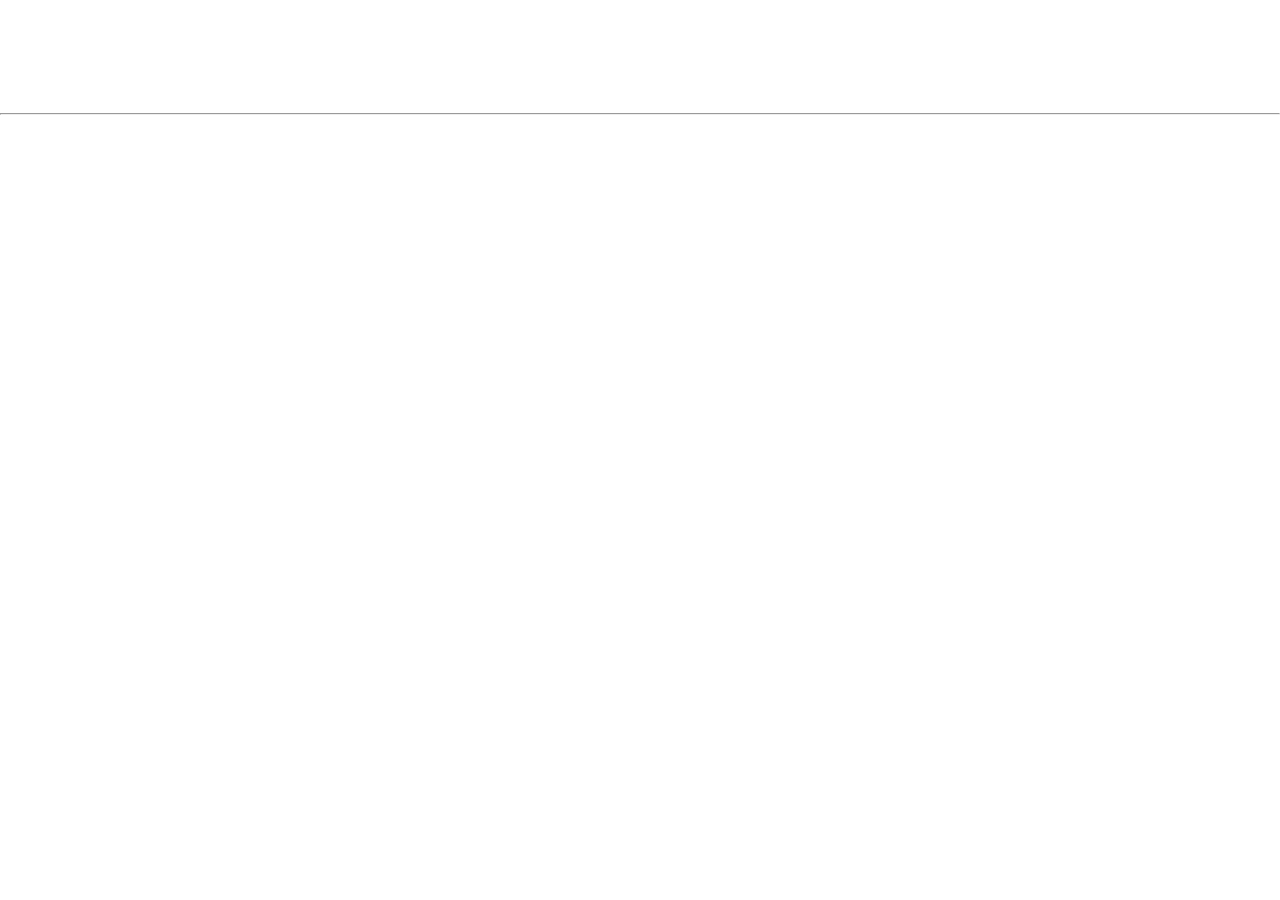
==== about.html @ 6d9e2710 "分頁" ====
<!DOCTYPE html>
<html lang="zh">
<head>
    <meta charset="UTF-8">
    <meta name="viewport" content="width=device-width, initial-scale=1.0">
    <title>關於我</title>
    <link rel="stylesheet" href="style.css">
</head>
<body>
    <div id="banner-about">
        <nav>
            <a href="./index.html">微甜蛋糕屋</a>
            <a href="./about.html">關於我</a>
            <a href="#">聯絡我</a>
        </nav>
        <p>感謝一路上有你，簡單卻不容易的美味</p>
        <hr>
        <h2>關於我</h2>
    </div>
</body>
</html>
---- style.css ----
*{margin: 0;
padding: 0;
box-sizing: border-box;
font-family: 微軟正黑體;}

#banner{width: 100%;
height: 100vh;
background-image: url(./img/banner.jpg);
background-size: cover;
color:white;
background-attachment: fixed;

}
/* 橫幅 */
#banner nav, #banner-about nav {
    padding: 30px;
}

#banner a, #banner-about a {
    color:white;
    text-decoration: none;
    font-size: 24px;
    padding: 0 30px;
    transition:0.3s;
    
}

#banner a:hover,#banner-about a:hover {
    color:#aaa;
}

#banner p{
    text-align: center;
    margin-top: 300px;
    opacity: 0.7;
    font-size: 20px;
    padding: 30px;
}

#banner hr{
    width: 300px;
    opacity: 0.7;
    margin: 0 auto
}

#banner h1{
    text-align: center;
    font-size: 72px;
    padding: 30px;
}

#news{
    height: 500px;
    background: #f1ebd7;
}
#banner-about{
    width: 100%;
    height: 100vh;
    background-image: url(./img/banner.jpg);
    background-size: cover;
    color:white;
    background-attachment: fixed;

#banner-about h2 {
    text-align: center;
    font-size: 36px;
    font-weight: 100;
    letter-spacing: 20px;
    padding-left: 20px;
    line-height: 20vh;
    backdrop-filter:opacity(35%);
    height: 30vh;

}
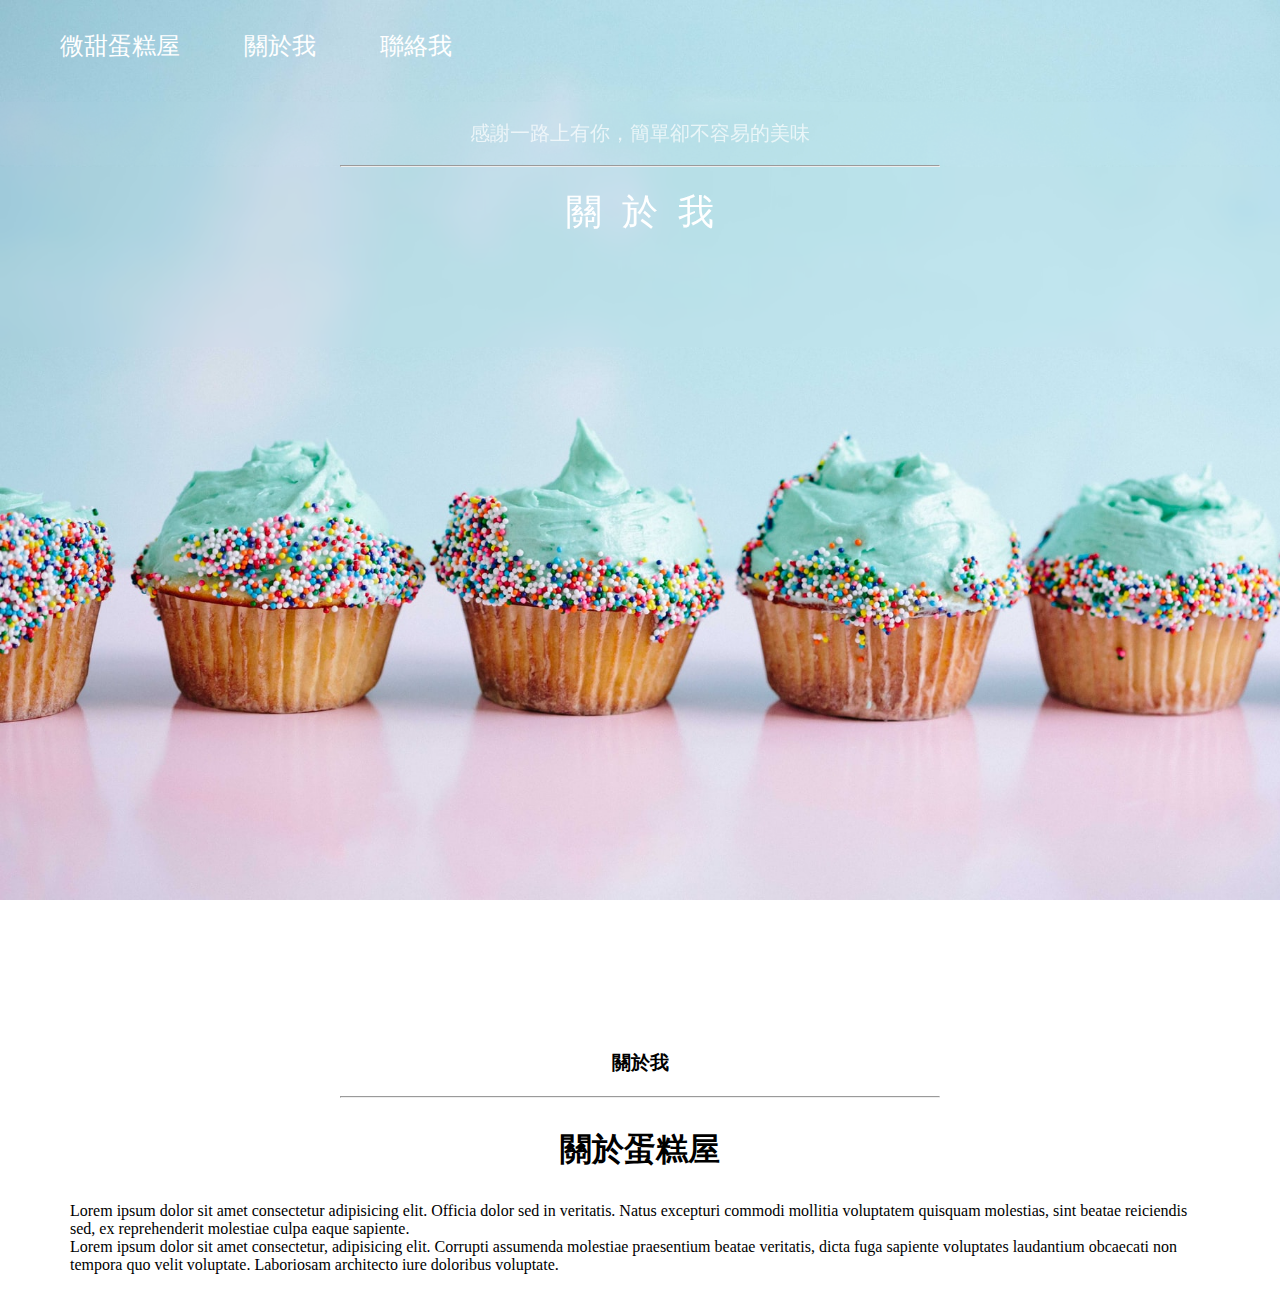
==== commit 1f525d95: "icon" ====
--- a/about.html
+++ b/about.html
@@ -1,11 +1,14 @@
 <!DOCTYPE html>
 <html lang="zh">
+
 <head>
     <meta charset="UTF-8">
     <meta name="viewport" content="width=device-width, initial-scale=1.0">
     <title>關於我</title>
     <link rel="stylesheet" href="style.css">
+    <link rel="shortcut icon" href="./img/favicon.ico" type="image/x-icon">
 </head>
+
 <body>
     <div id="banner-about">
         <nav>
@@ -17,5 +20,18 @@
         <hr>
         <h2>關於我</h2>
     </div>
+
+    <section id="about-content">
+        <h3>關於我</h3>
+        <hr>
+        <h1>關於蛋糕屋</h1>
+        <div id="about-1"></div>
+        <p>Lorem ipsum dolor sit amet consectetur adipisicing elit. Officia dolor sed in veritatis. Natus excepturi commodi mollitia voluptatem quisquam molestias, sint beatae reiciendis sed, ex reprehenderit molestiae culpa eaque sapiente.</p>
+        <div id="about-2"></div>
+        <p>Lorem ipsum dolor sit amet consectetur, adipisicing elit. Corrupti assumenda molestiae praesentium beatae veritatis, dicta fuga sapiente voluptates laudantium obcaecati non tempora quo velit voluptate. Laboriosam architecto iure doloribus voluptate.</p>
+        <div id="about-3"></div>
+    </section>
+
 </body>
+
 </html>--- a/style.css
+++ b/style.css
@@ -55,11 +55,24 @@
 }
 #banner-about{
     width: 100%;
-    height: 100vh;
-    background-image: url(./img/banner.jpg);
+    background-image: url(./img/about1.jpg);
     background-size: cover;
     color:white;
-    background-attachment: fixed;
+    height: 100vh;
+}
+
+#banner-about p{
+    text-align: center;
+    margin-top: 10px;
+    opacity: 0.7;
+    font-size: 20px;
+    padding: 18px;
+    backdrop-filter:blur(8px);
+}
+#banner-about hr{
+    width:600px;
+    margin: 0 auto;
+}
 
 #banner-about h2 {
     text-align: center;
@@ -67,8 +80,32 @@
     font-weight: 100;
     letter-spacing: 20px;
     padding-left: 20px;
-    line-height: 20vh;
-    backdrop-filter:opacity(35%);
-    height: 30vh;
+    line-height: 10vh;
+    height:20vh;
+    backdrop-filter:blur(8px);
+    
+}
 
+#about-content {
+    width: 1200px;
+    margin: 0 auto;
+    background:white;
+    padding: 30px;
+    margin-top: 100px;
+
+}
+
+#about-content h3{
+    text-align: center;
+    padding: 20px;
+}
+
+#about-content hr{
+    width: 600px;
+    margin: 0 auto;
+}
+
+#about-content h1{
+    text-align: center;
+    padding: 30px;
 }